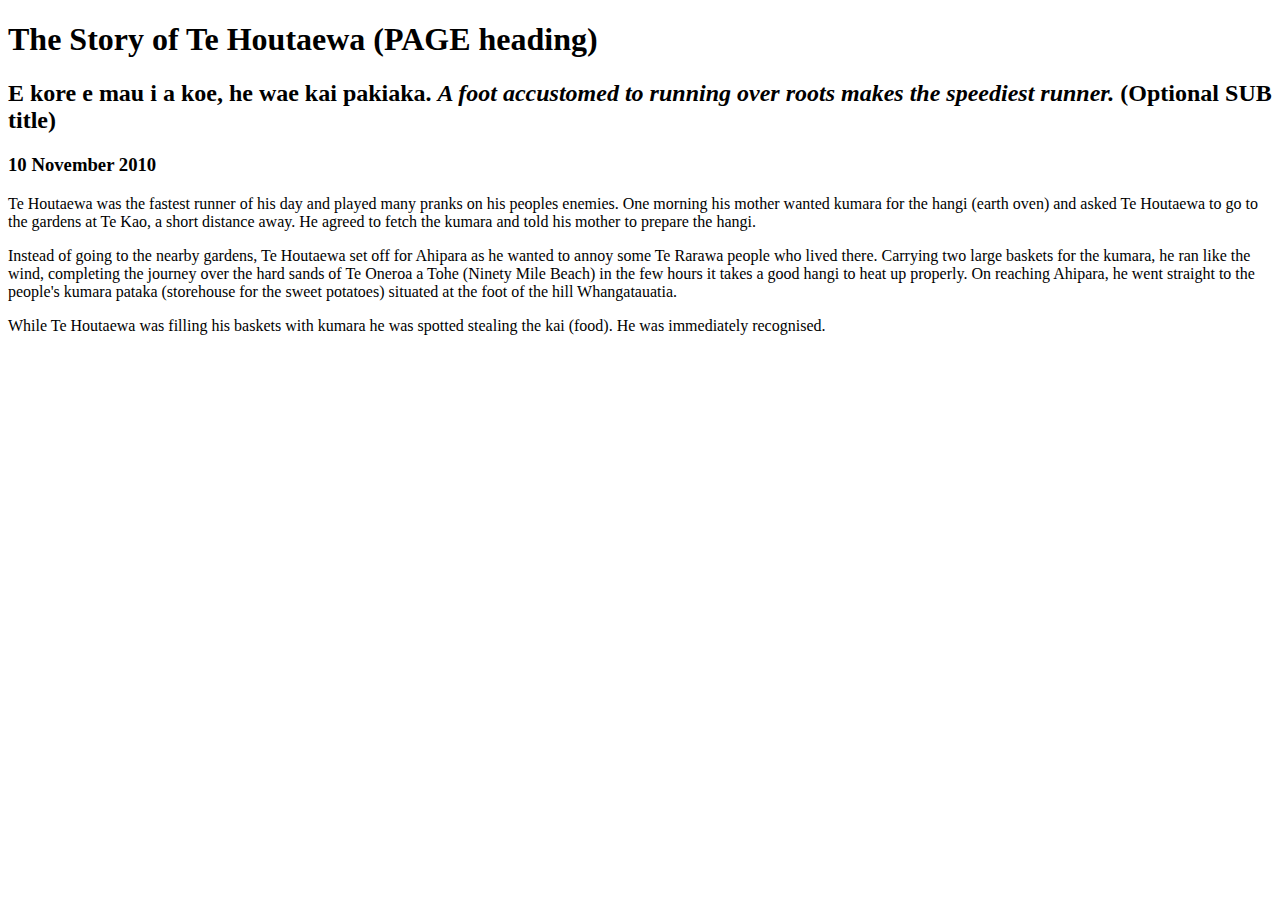
==== blog/sprint1-technical.html @ 83063c00 "Move sprint1-technical.html to correct location" ====
<!DOCTYPE html>
<html>
  <head>
    <title>Stories and Legends (PAGE title) </title>
    <meta charset="UTF-8">
    <link href="your-stylesheet-link-here.css" rel="stylesheet" type="text/css">
  </head>
  
  <body>
    <h1>The Story of Te Houtaewa (PAGE heading)</h1>
    <h2>E kore e mau i a koe, he wae kai pakiaka. <em>A foot accustomed to running over roots makes the speediest runner.</em> (Optional SUB title) </h2>
    <h3>10 November 2010</h3>
    
    <p>
      Te Houtaewa was the fastest runner of his day and played many pranks on his peoples enemies. One morning his mother wanted kumara for the hangi (earth oven) and asked Te Houtaewa to go to the gardens at Te Kao, a short distance away. He agreed to fetch the kumara and told his mother to prepare the hangi.
    </p>
    <p>
      Instead of going to the nearby gardens, Te Houtaewa set off for Ahipara as he wanted to annoy some Te Rarawa people who lived there. Carrying two large baskets for the kumara, he ran like the wind, completing the journey over the hard sands of Te Oneroa a Tohe (Ninety Mile Beach) in the few hours it takes a good hangi to heat up properly. On reaching Ahipara, he went straight to the people's kumara pataka (storehouse for the sweet potatoes) situated at the foot of the hill Whangatauatia.
    </p>
    <p>
      While Te Houtaewa was filling his baskets with kumara he was spotted stealing the kai (food). He was immediately recognised.
    </p>
    
    <!-- this is a comment. -->
  
  </body>
</html>
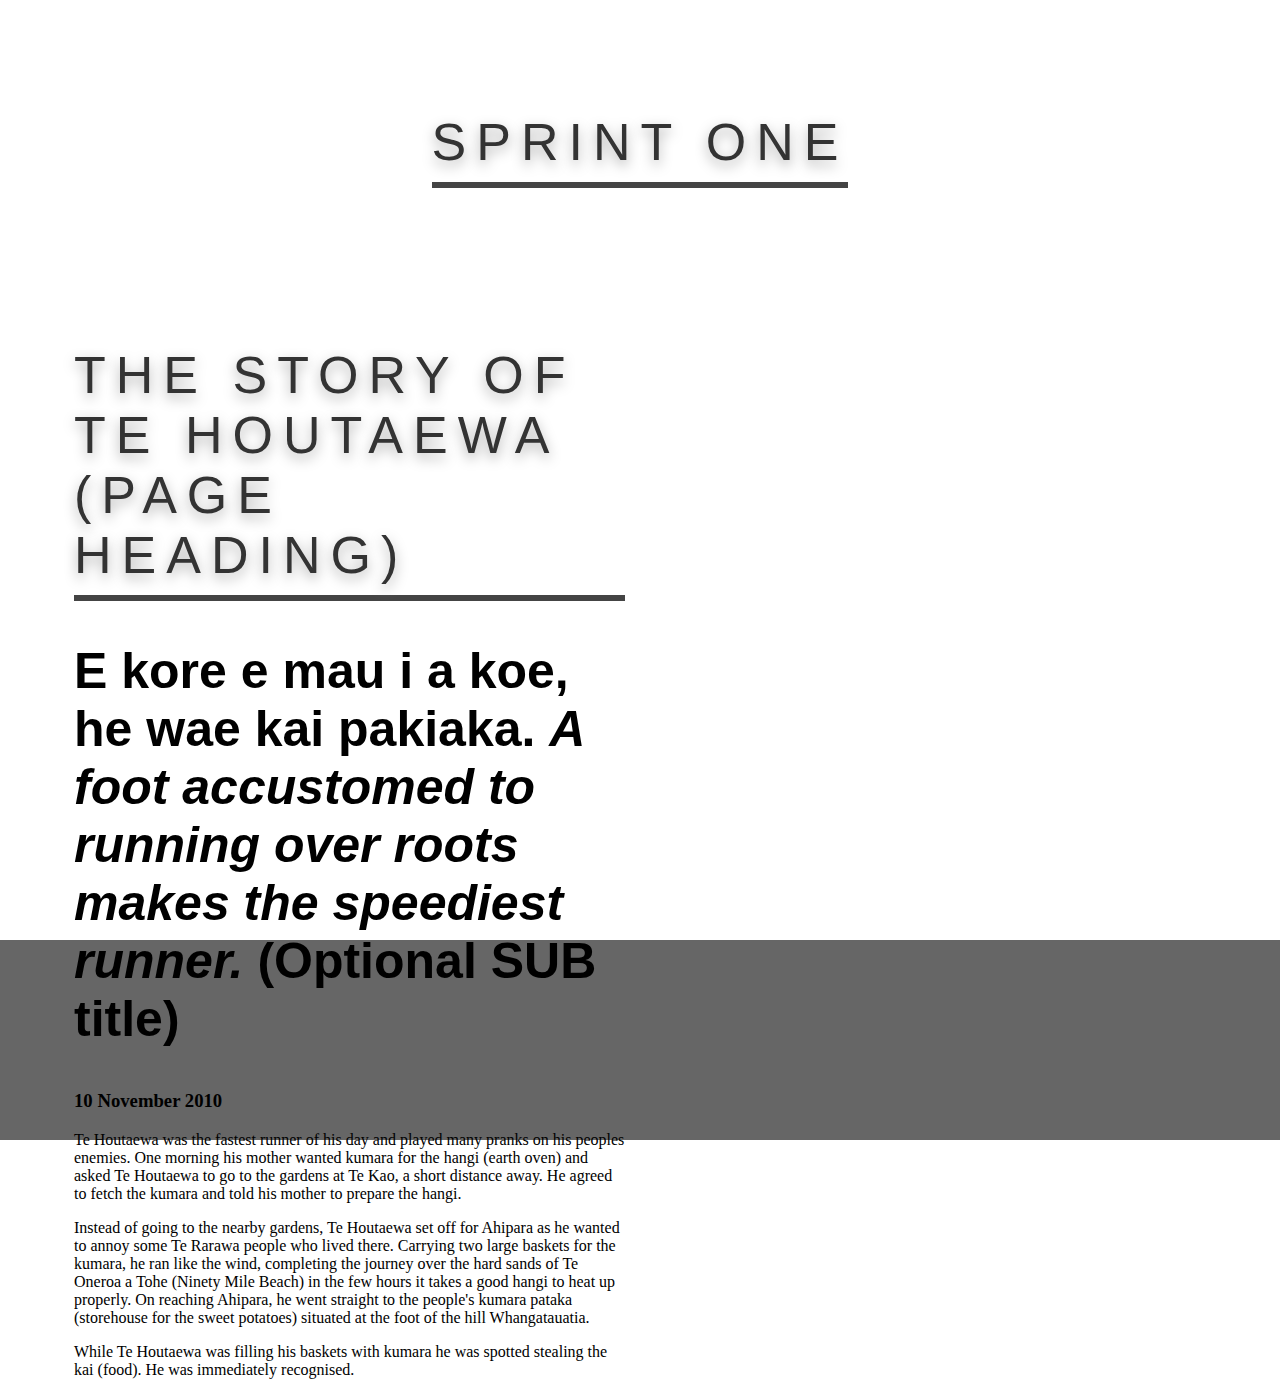
==== commit 649089fc: "Add styling to blog home page" ====
--- a/blog/sprint1-technical.html
+++ b/blog/sprint1-technical.html
@@ -1,27 +1,46 @@
 <!DOCTYPE html>
 <html>
-  <head>
-    <title>Stories and Legends (PAGE title) </title>
-    <meta charset="UTF-8">
-    <link href="your-stylesheet-link-here.css" rel="stylesheet" type="text/css">
-  </head>
-  
-  <body>
-    <h1>The Story of Te Houtaewa (PAGE heading)</h1>
-    <h2>E kore e mau i a koe, he wae kai pakiaka. <em>A foot accustomed to running over roots makes the speediest runner.</em> (Optional SUB title) </h2>
-    <h3>10 November 2010</h3>
+
+<head>
+  <title>Stories and Legends (PAGE title) </title>
+  <meta charset="UTF-8">
+  <link href="../main.css" rel="stylesheet" type="text/css" />
+</head>
+
+<body>
+
+  <header class="flex">
+    <h1>Sprint One</h1>
+  </header>
+
+  <main class="posts">
+    <div class="post">
+        <h1>The Story of Te Houtaewa (PAGE heading)</h1>
+        <h2>E kore e mau i a koe, he wae kai pakiaka. <em>A foot accustomed to running over roots makes the speediest
+            runner.</em> (Optional SUB title) </h2>
+        <h3>10 November 2010</h3>
     
-    <p>
-      Te Houtaewa was the fastest runner of his day and played many pranks on his peoples enemies. One morning his mother wanted kumara for the hangi (earth oven) and asked Te Houtaewa to go to the gardens at Te Kao, a short distance away. He agreed to fetch the kumara and told his mother to prepare the hangi.
-    </p>
-    <p>
-      Instead of going to the nearby gardens, Te Houtaewa set off for Ahipara as he wanted to annoy some Te Rarawa people who lived there. Carrying two large baskets for the kumara, he ran like the wind, completing the journey over the hard sands of Te Oneroa a Tohe (Ninety Mile Beach) in the few hours it takes a good hangi to heat up properly. On reaching Ahipara, he went straight to the people's kumara pataka (storehouse for the sweet potatoes) situated at the foot of the hill Whangatauatia.
-    </p>
-    <p>
-      While Te Houtaewa was filling his baskets with kumara he was spotted stealing the kai (food). He was immediately recognised.
-    </p>
-    
-    <!-- this is a comment. -->
-  
-  </body>
+        <p>
+          Te Houtaewa was the fastest runner of his day and played many pranks on his peoples enemies. One morning his
+          mother wanted kumara for the hangi (earth oven) and asked Te Houtaewa to go to the gardens at Te Kao, a short
+          distance away. He agreed to fetch the kumara and told his mother to prepare the hangi.
+        </p>
+        <p>
+          Instead of going to the nearby gardens, Te Houtaewa set off for Ahipara as he wanted to annoy some Te Rarawa
+          people who lived there. Carrying two large baskets for the kumara, he ran like the wind, completing the journey
+          over the hard sands of Te Oneroa a Tohe (Ninety Mile Beach) in the few hours it takes a good hangi to heat up
+          properly. On reaching Ahipara, he went straight to the people's kumara pataka (storehouse for the sweet potatoes)
+          situated at the foot of the hill Whangatauatia.
+        </p>
+        <p>
+          While Te Houtaewa was filling his baskets with kumara he was spotted stealing the kai (food). He was immediately
+          recognised.
+        </p>
+    </div>
+  </main>
+
+  <footer></footer>
+
+</body>
+
 </html>--- a/main.css
+++ b/main.css
@@ -0,0 +1,95 @@
+h1 {
+    font-size: 52px;
+    text-transform: uppercase;
+    padding-bottom: 10px;
+    border-bottom: 6px solid #444;
+    color: #333;
+    font-weight: 500;
+    font-family: "Helvetica Neue", "Arimo", Helvetica, sans-serif;
+    text-shadow: 0px 5px 13px #aaa;
+    letter-spacing: 10px;
+}
+
+h2 {
+    font-family: "Helvetica Neue", "Arimo", Helvetica, sans-serif;
+    font-size: 50px;
+}
+
+a {
+    color: white;
+}
+
+body {
+    margin: 0;
+    display: grid;
+    grid-gap: 10px;
+    grid-template-columns: 5vw 1fr 5vw;
+    grid-template-rows: 300px minmax(250px, auto) 200px;
+    ;
+    grid-template-areas: ". header ." ". main ." "footer footer footer"
+}
+
+header {
+    grid-area: header;
+}
+
+main {
+    grid-area: main;
+}
+
+.posts {
+    display: grid;
+    grid-gap: 30px;
+    grid-template-columns: 1fr 1fr;
+}
+
+.post {
+    height: 500px;
+    background: no-repeat center center;
+    background-size: cover;
+    position: relative;
+}
+
+.post:nth-child(1) {
+    margin-bottom: 120px;
+}
+
+footer {
+    grid-area: footer;
+    background: #666;
+    color: black;
+    letter-spacing: 2px;
+    line-height: 1.5;
+}
+
+footer .quote {
+    margin: 20vw;
+}
+
+.flex {
+    display: flex;
+    align-items: center;
+    justify-content: center;
+    flex-direction: column;
+}
+
+.overlay {
+    position: absolute;
+    top: 0;
+    left: 0;
+    height: 100%;
+    width: 100%;
+    background: #000;
+    opacity: .3;
+    flex-direction: column;
+    transition: opacity .5s;
+}
+
+.overlay:hover {
+    transition: opacity .5s;
+    opacity: .8;
+}
+
+.overlay h3 {
+    color: #fff;
+}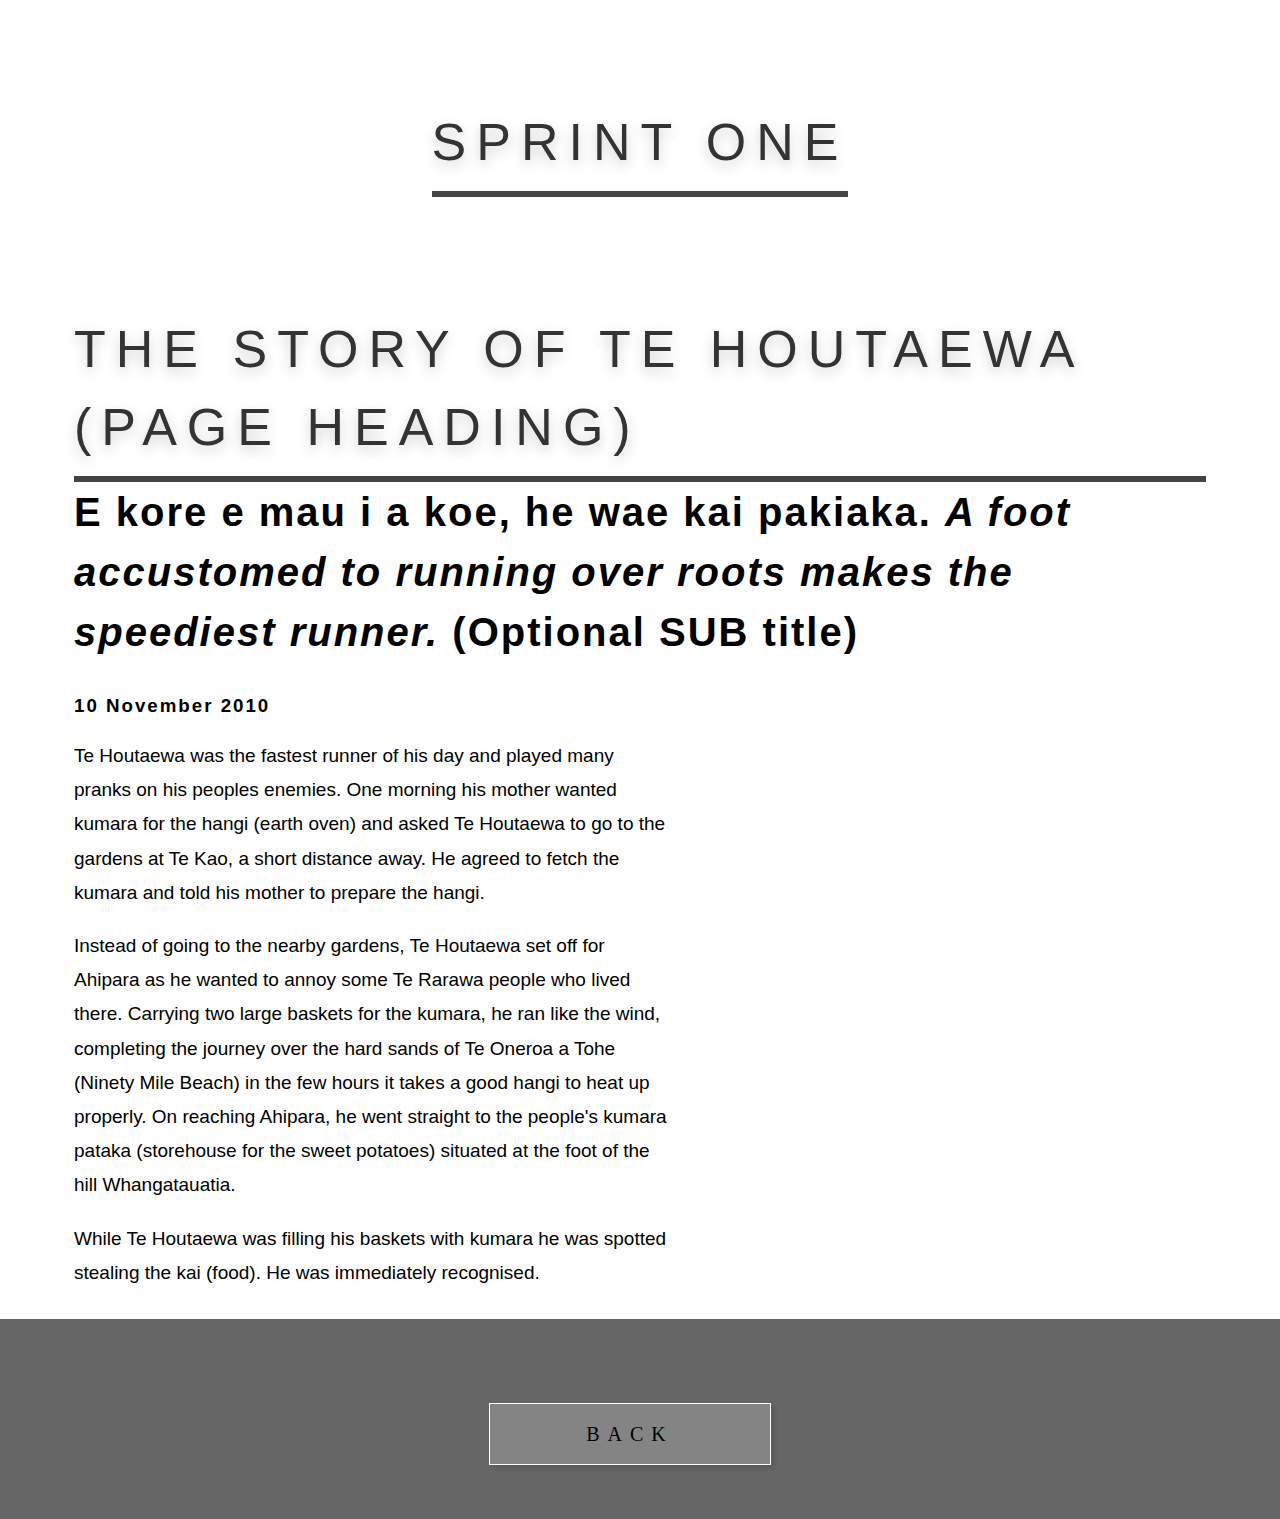
==== commit 54eb99bb: "Add Technical Blog & Extra Styling" ====
--- a/blog/sprint1-technical.html
+++ b/blog/sprint1-technical.html
@@ -4,7 +4,7 @@
 <head>
   <title>Stories and Legends (PAGE title) </title>
   <meta charset="UTF-8">
-  <link href="../main.css" rel="stylesheet" type="text/css" />
+  <link href="../css/main.css" rel="stylesheet" type="text/css" />
 </head>
 
 <body>
@@ -13,8 +13,8 @@
     <h1>Sprint One</h1>
   </header>
 
-  <main class="posts">
-    <div class="post">
+  <main>
+    <div>
         <h1>The Story of Te Houtaewa (PAGE heading)</h1>
         <h2>E kore e mau i a koe, he wae kai pakiaka. <em>A foot accustomed to running over roots makes the speediest
             runner.</em> (Optional SUB title) </h2>
@@ -39,7 +39,9 @@
     </div>
   </main>
 
-  <footer></footer>
+  <footer class="flex">
+      <a href="../index.html" class="button flex">Back</a>
+  </footer>
 
 </body>
 
--- a/css/main.css
+++ b/css/main.css
@@ -0,0 +1,143 @@
+h1, h2, h3, h4, h5, h6 {
+    font-family: Helvetica;
+    letter-spacing: 2px;
+    line-height: 1.5;
+    padding: 0;
+    margin: 0;
+}
+
+h1 {
+    font-size: 52px;
+    text-transform: uppercase;
+    padding-bottom: 10px;
+    border-bottom: 6px solid #444;
+    color: #333;
+    font-weight: 500;
+    text-shadow: 0px 5px 13px #ccc;
+    letter-spacing: 10px;
+}
+
+h2 {
+    font-size: 40px;
+    margin-bottom: 30px;
+}
+
+p {
+    font-family: Helvetica;
+    max-width: 600px;
+    font-size: 19px;
+    line-height: 1.8;
+    font-weight: 200;
+    text-align: left;
+}
+
+a {
+    color: white;
+    text-decoration: none;
+}
+
+body {
+    margin: 0;
+    display: grid;
+    grid-gap: 10px;
+    grid-template-columns: 5vw 1fr 5vw;
+    grid-template-rows: 300px minmax(250px, auto) 200px;
+    ;
+    grid-template-areas: ". header ." ". main ." "footer footer footer"
+}
+
+header {
+    grid-area: header;
+}
+
+main {
+    grid-area: main;
+}
+
+.posts {
+    display: grid;
+    grid-gap: 30px;
+    grid-template-columns: 1fr 1fr;
+}
+
+.post {
+    height: 500px;
+    background: no-repeat center center;
+    background-size: cover;
+    position: relative;
+}
+
+.post:nth-child(1) {
+    margin-bottom: 120px;
+}
+
+footer {
+    grid-area: footer;
+    background: #666;
+    color: black;
+    letter-spacing: 2px;
+    line-height: 1.5;
+}
+
+footer .quote {
+    margin: 20vw;
+}
+
+.flex {
+    display: flex;
+    align-items: center;
+    justify-content: center;
+    flex-direction: column;
+}
+
+.overlay {
+    position: absolute;
+    top: 0;
+    left: 0;
+    height: 100%;
+    width: 100%;
+    background: #000;
+    opacity: .3;
+    flex-direction: column;
+    transition: opacity .5s;
+}
+
+.overlay:hover {
+    transition: opacity .5s;
+    opacity: .8;
+}
+
+.overlay h3 {
+    color: #fff;
+}
+
+.button {
+    margin: 30px 20px 0 0;
+    height: 60px;
+    width: 280px;
+    font-size: 220px;
+    cursor: pointer;
+    color: black;
+    font-size: 20px;
+    letter-spacing: 8px;
+    text-transform: uppercase;
+    background: rgba(255, 255, 255, .2);
+    border: 1px solid #fff;
+    box-shadow: 3px 3px 4px 1px rgba(0, 0, 0, 0.1);
+    transition: .2s;
+}
+
+.button:hover {
+    color: white;
+    background: rgba(0, 0, 0, .4);
+}
+
+img {
+    width: 1000px;
+    margin: 40px 0;
+}
+
+.small_img {
+    width: 600px;
+    margin: 40px 0;
+}